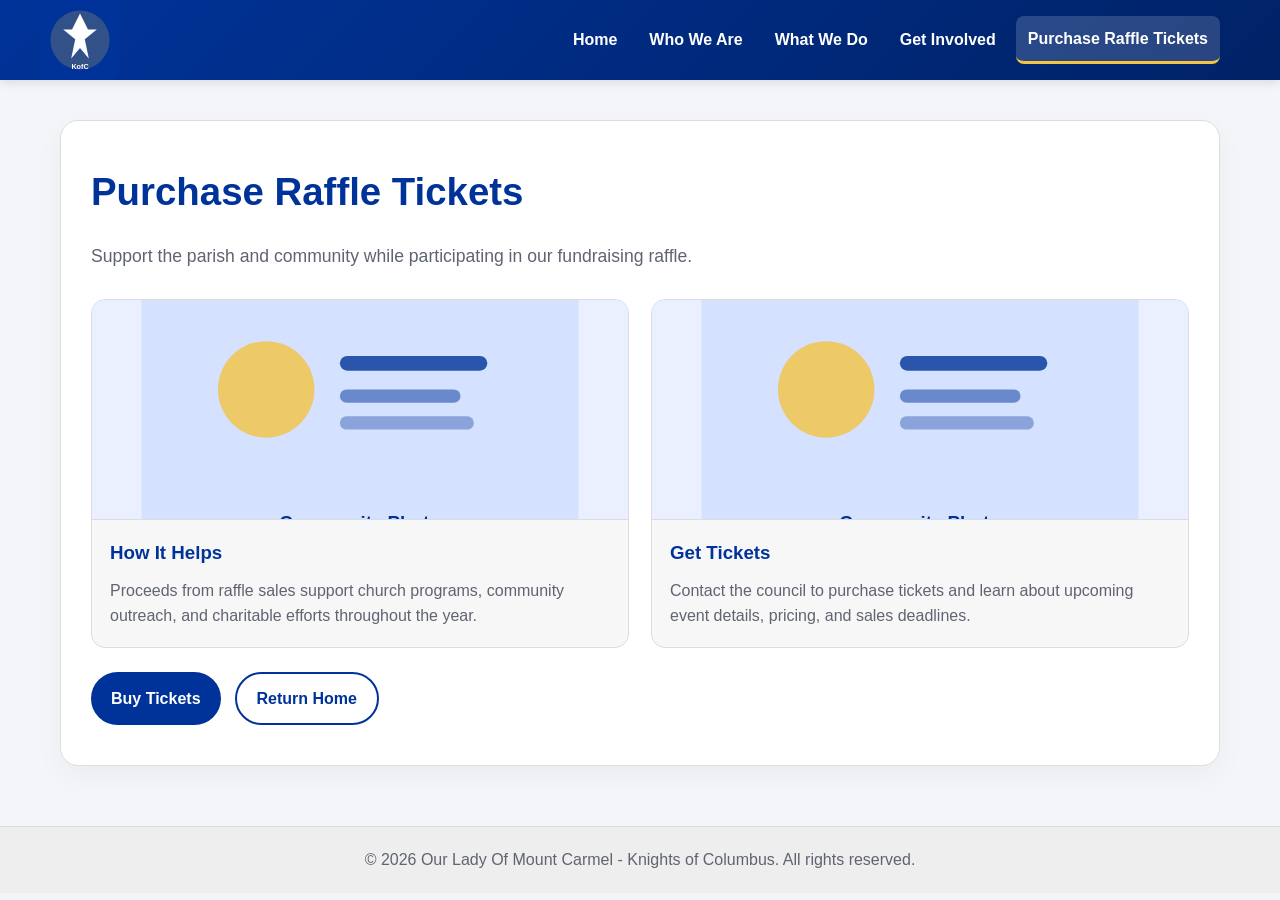
==== pages/booklets.html @ 8cdafdb4 "updated the data for the intro page and created a new column" ====
<!DOCTYPE html>
<html lang="en">
<head>
  <meta charset="UTF-8">
  <meta name="viewport" content="width=device-width, initial-scale=1.0">
  <title>Purchase Raffle Tickets | Our Lady Of Mount Carmel</title>
  <link rel="stylesheet" href="../assets/css/styles.css">
</head>
<body>
  <header>
    <nav class="navbar" aria-label="Main navigation">
      <div class="logo-section">
        <img class="logo-image" src="../assets/images/logo/logo-placeholder.svg" alt="Our Lady Of Mount Carmel logo">
      </div>
      <ul class="main-nav">
        <li><a href="../index.html">Home</a></li>
        <li><a href="who-we-are.html">Who We Are</a></li>
        <li><a href="what-we-do.html">What We Do</a></li>
        <li><a href="get-involved.html">Get Involved</a></li>
        <li><a href="raffle-tickets.html" class="active">Purchase Raffle Tickets</a></li>
      </ul>
    </nav>
  </header>

  <main>
    <section class="page-content">
      <h1 class="page-heading">Purchase Raffle Tickets</h1>
      <p class="page-subtitle">Support the parish and community while participating in our fundraising raffle.</p>

      <div class="content-grid">
        <article class="card">
          <img src="../assets/images/gallery/placeholder-image.svg" alt="Raffle event image">
          <div class="card-body">
            <h3>How It Helps</h3>
            <p>Proceeds from raffle sales support church programs, community outreach, and charitable efforts throughout the year.</p>
          </div>
        </article>

        <article class="card">
          <img src="../assets/images/gallery/placeholder-image.svg" alt="Ticket sales image">
          <div class="card-body">
            <h3>Get Tickets</h3>
            <p>Contact the council to purchase tickets and learn about upcoming event details, pricing, and sales deadlines.</p>
          </div>
        </article>
      </div>

      <div class="button-row">
        <a class="button-link" href="mailto:raffles@example.com">Buy Tickets</a>
        <a class="button-link secondary-button" href="../index.html">Return Home</a>
      </div>
    </section>
  </main>

  <footer>
    <p>&copy; 2026 Our Lady Of Mount Carmel - Knights of Columbus. All rights reserved.</p>
  </footer>
</body>
</html>
---- assets/css/styles.css ----
:root {
  --primary: #003399;
  --primary-dark: #002266;
  --accent: #f4c542;
  --text: #1d1d1f;
  --muted: #5f6470;
  --surface: #f7f7f7;
  --white: #ffffff;
  --border: #dddddd;
}

* {
  margin: 0;
  padding: 0;
  box-sizing: border-box;
}

html {
  scroll-behavior: smooth;
}

body {
  font-family: 'Segoe UI', Tahoma, Geneva, Verdana, sans-serif;
  line-height: 1.6;
  color: var(--text);
  background: #f3f5f9;
}

a {
  color: inherit;
  text-decoration: none;
}

img {
  max-width: 100%;
  display: block;
}

header {
  background: linear-gradient(135deg, var(--primary) 0%, var(--primary-dark) 100%);
  color: var(--white);
  position: sticky;
  top: 0;
  z-index: 20;
  box-shadow: 0 2px 10px rgba(0, 0, 0, 0.12);
}

.navbar {
  max-width: 1200px;
  margin: 0 auto;
  min-height: 80px;
  padding: 0;
  display: flex;
  align-items: stretch;
  justify-content: space-between;
  gap: 0;
}

.logo-section {
  display: flex;
  align-items: stretch;
  justify-content: flex-start;
  flex: 1 1 65%;
  min-width: 0;
  height: 80px;
}

.logo-image {
  width: 100%;
  height: 100%;
  max-width: none;
  object-fit: contain;
  object-position: left center;
  border-radius: 0;
  background: transparent;
  padding: 0;
  box-shadow: none;
  display: block;
}

.main-nav {
  display: flex;
  flex-direction: row;
  justify-content: flex-end;
  align-items: center;
  flex-wrap: nowrap;
  list-style: none;
  gap: 8px;
  margin-left: auto;
  padding: 0 20px 0 12px;
  white-space: nowrap;
}

.main-nav li {
  display: inline-flex;
}

.main-nav a {
  color: var(--white);
  padding: 10px 12px;
  border-radius: 8px;
  font-weight: 600;
  transition: background-color 0.2s ease, transform 0.2s ease;
  white-space: nowrap;
}

.main-nav a:hover,
.main-nav a.active {
  background: rgba(255, 255, 255, 0.16);
  border-bottom: 3px solid var(--accent);
}

main {
  max-width: 1200px;
  margin: 0 auto;
  padding: 40px 20px 60px;
}

.page-content {
  background: var(--white);
  border: 1px solid var(--border);
  border-radius: 18px;
  padding: 40px 30px;
  box-shadow: 0 10px 30px rgba(0, 0, 0, 0.04);
}

.hero {
  text-align: center;
  padding: 30px 0 10px;
}

.hero h1 {
  color: var(--primary);
  font-size: clamp(2.2rem, 4vw, 3.5rem);
  margin-bottom: 12px;
}

.hero p {
  font-size: 1.05rem;
  color: var(--muted);
  margin-bottom: 14px;
}

.page-heading {
  color: var(--primary);
  font-size: clamp(2rem, 3vw, 2.8rem);
  margin-bottom: 20px;
}

.page-subtitle {
  color: var(--muted);
  font-size: 1.1rem;
  margin-bottom: 18px;
}

.content-grid {
  display: grid;
  gap: 22px;
  grid-template-columns: repeat(auto-fit, minmax(240px, 1fr));
  margin-top: 28px;
}

.card {
  border: 1px solid var(--border);
  border-radius: 14px;
  overflow: hidden;
  background: var(--surface);
}

.card img {
  width: 100%;
  height: 220px;
  object-fit: cover;
  border-bottom: 1px solid var(--border);
}

.card-body {
  padding: 18px;
}

.card h3 {
  color: var(--primary);
  margin-bottom: 10px;
}

.card p {
  color: var(--muted);
}

.button-row {
  display: flex;
  flex-wrap: wrap;
  gap: 14px;
  margin-top: 24px;
}

.button-link {
  display: inline-flex;
  align-items: center;
  justify-content: center;
  padding: 12px 20px;
  border-radius: 999px;
  background: var(--primary);
  color: var(--white);
  font-weight: 700;
  transition: transform 0.2s ease, opacity 0.2s ease;
}

.button-link:hover {
  opacity: 0.94;
  transform: translateY(-1px);
}

.secondary-button {
  background: transparent;
  color: var(--primary);
  border: 2px solid var(--primary);
}

footer {
  background: #eeeeee;
  text-align: center;
  padding: 20px 16px;
  color: var(--muted);
  border-top: 1px solid var(--border);
}

@media (max-width: 760px) {
  .navbar {
    flex-direction: column;
    justify-content: center;
    padding: 18px 16px;
  }

  .logo-section {
    justify-content: center;
    min-width: auto;
  }

  .main-nav {
    justify-content: center;
  }

  .page-content {
    padding: 28px 18px;
  }
}
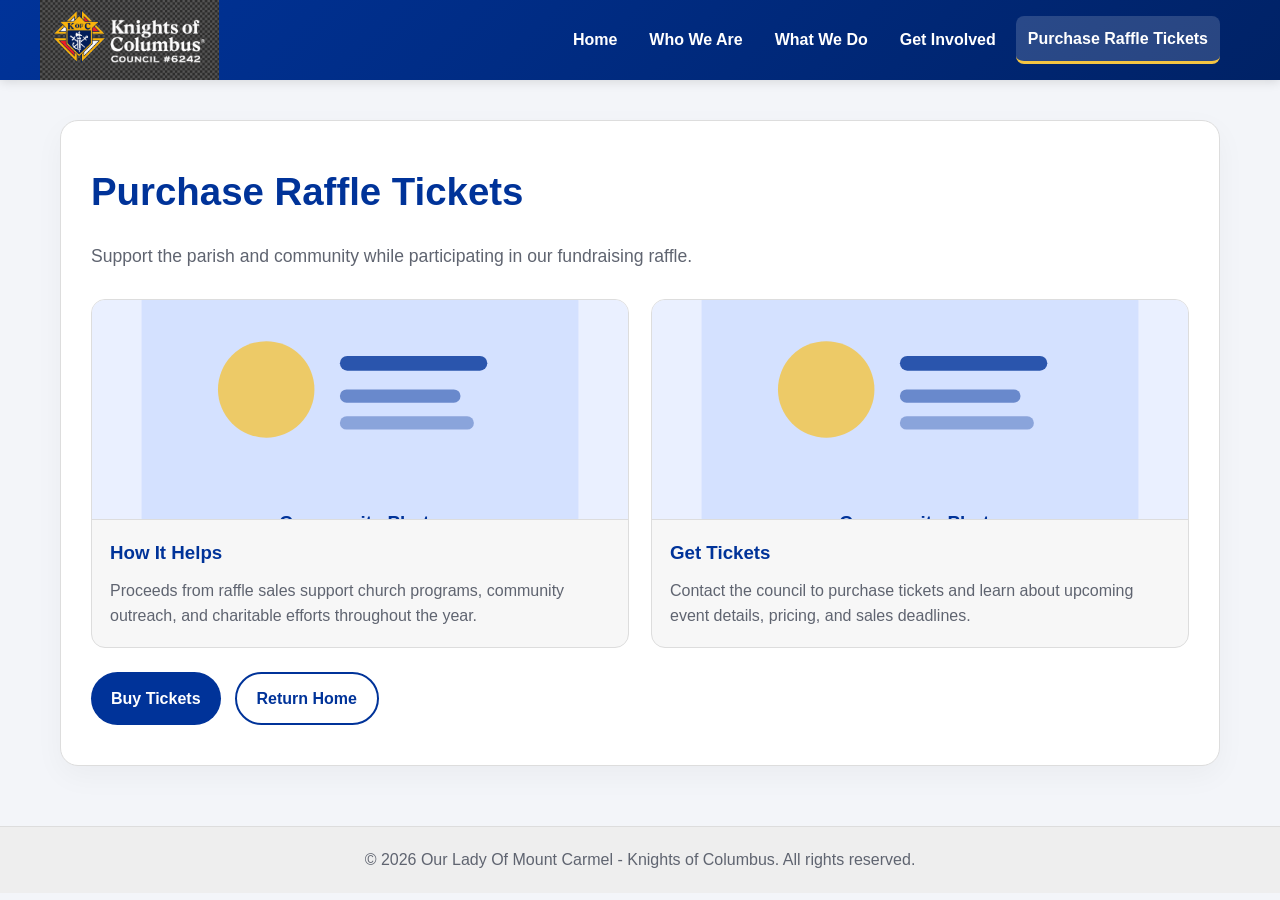
==== commit 518f2c84: "update the banner on all pages" ====
--- a/pages/booklets.html
+++ b/pages/booklets.html
@@ -10,7 +10,7 @@
   <header>
     <nav class="navbar" aria-label="Main navigation">
       <div class="logo-section">
-        <img class="logo-image" src="../assets/images/logo/logo-placeholder.svg" alt="Our Lady Of Mount Carmel logo">
+        <img class="logo-image" src="../assets/images/logo/logo-koc.png" alt="Our Lady Of Mount Carmel logo">
       </div>
       <ul class="main-nav">
         <li><a href="../index.html">Home</a></li>
